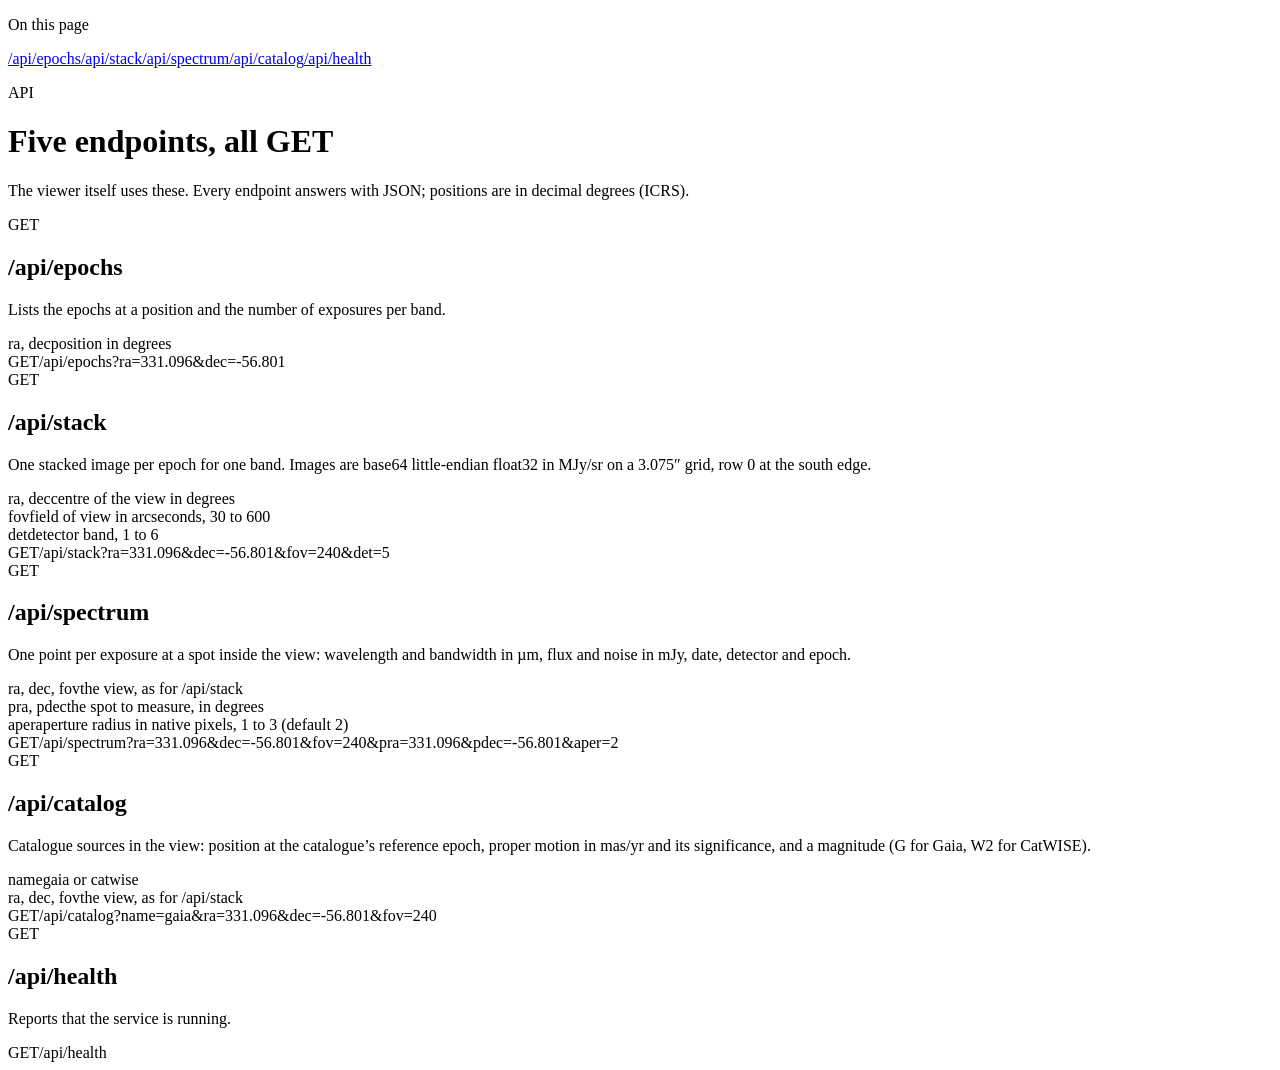
==== frontend/api.html @ 4aac5b3e "Add site shell, dark/light theme and sub-pages (home, targets, method, API, about, 404); tool moves " ====
<!doctype html>
<!-- AI-assisted code (Claude Code). -->
<html lang="en">
<head>
<meta charset="utf-8">
<meta name="viewport" content="width=device-width, initial-scale=1">
<title>API · SPHEREx Blink</title>
<link rel="preconnect" href="https://fonts.googleapis.com"><link rel="preconnect" href="https://fonts.gstatic.com" crossorigin>
<link href="https://fonts.googleapis.com/css2?family=Inter:wght@400;500;600&family=JetBrains+Mono&display=swap" rel="stylesheet">
<link rel="stylesheet" href="/site.css">
<script src="/site.js"></script>
</head>
<body>
<site-header active="api"></site-header>
<div class="doc wrap">
  <nav class="toc" aria-label="On this page">
    <p class="t-micro c-3">On this page</p>
    <a class="on" href="#epochs">/api/epochs</a><a href="#stack">/api/stack</a><a href="#spectrum">/api/spectrum</a><a href="#catalog">/api/catalog</a><a href="#health">/api/health</a>
  </nav>
  <main class="doc-main api-list">
    <div class="page-head">
      <p class="t-micro c-3">API</p>
      <h1 class="t-heading">Five endpoints, all GET</h1>
      <p class="t-lead c-2">The viewer itself uses these. Every endpoint answers with JSON; positions are in decimal degrees (ICRS).</p>
    </div>
    <article class="card ep" id="epochs">
      <div class="sig"><span class="t-mono get">GET</span><h2 class="t-title">/api/epochs</h2></div>
      <p class="t-body c-2">Lists the epochs at a position and the number of exposures per band.</p>
      <div class="params"><div><span class="t-mono k">ra, dec</span><span class="t-body c-2">position in degrees</span></div></div>
      <div class="ex"><span class="t-mono c-3">GET</span><span class="t-mono c-2">/api/epochs?ra=331.096&amp;dec=-56.801</span></div>
    </article>
    <article class="card ep" id="stack">
      <div class="sig"><span class="t-mono get">GET</span><h2 class="t-title">/api/stack</h2></div>
      <p class="t-body c-2">One stacked image per epoch for one band. Images are base64 little-endian float32 in MJy/sr on a 3.075″ grid, row 0 at the south edge.</p>
      <div class="params">
        <div><span class="t-mono k">ra, dec</span><span class="t-body c-2">centre of the view in degrees</span></div>
        <div><span class="t-mono k">fov</span><span class="t-body c-2">field of view in arcseconds, 30 to 600</span></div>
        <div><span class="t-mono k">det</span><span class="t-body c-2">detector band, 1 to 6</span></div>
      </div>
      <div class="ex"><span class="t-mono c-3">GET</span><span class="t-mono c-2">/api/stack?ra=331.096&amp;dec=-56.801&amp;fov=240&amp;det=5</span></div>
    </article>
    <article class="card ep" id="spectrum">
      <div class="sig"><span class="t-mono get">GET</span><h2 class="t-title">/api/spectrum</h2></div>
      <p class="t-body c-2">One point per exposure at a spot inside the view: wavelength and bandwidth in µm, flux and noise in mJy, date, detector and epoch.</p>
      <div class="params">
        <div><span class="t-mono k">ra, dec, fov</span><span class="t-body c-2">the view, as for /api/stack</span></div>
        <div><span class="t-mono k">pra, pdec</span><span class="t-body c-2">the spot to measure, in degrees</span></div>
        <div><span class="t-mono k">aper</span><span class="t-body c-2">aperture radius in native pixels, 1 to 3 (default 2)</span></div>
      </div>
      <div class="ex"><span class="t-mono c-3">GET</span><span class="t-mono c-2">/api/spectrum?ra=331.096&amp;dec=-56.801&amp;fov=240&amp;pra=331.096&amp;pdec=-56.801&amp;aper=2</span></div>
    </article>
    <article class="card ep" id="catalog">
      <div class="sig"><span class="t-mono get">GET</span><h2 class="t-title">/api/catalog</h2></div>
      <p class="t-body c-2">Catalogue sources in the view: position at the catalogue’s reference epoch, proper motion in mas/yr and its significance, and a magnitude (G for Gaia, W2 for CatWISE).</p>
      <div class="params">
        <div><span class="t-mono k">name</span><span class="t-body c-2">gaia or catwise</span></div>
        <div><span class="t-mono k">ra, dec, fov</span><span class="t-body c-2">the view, as for /api/stack</span></div>
      </div>
      <div class="ex"><span class="t-mono c-3">GET</span><span class="t-mono c-2">/api/catalog?name=gaia&amp;ra=331.096&amp;dec=-56.801&amp;fov=240</span></div>
    </article>
    <article class="card ep" id="health">
      <div class="sig"><span class="t-mono get">GET</span><h2 class="t-title">/api/health</h2></div>
      <p class="t-body c-2">Reports that the service is running.</p>
      <div class="ex"><span class="t-mono c-3">GET</span><span class="t-mono c-2">/api/health</span></div>
    </article>
  </main>
</div>
<site-footer></site-footer>
</body>
</html>
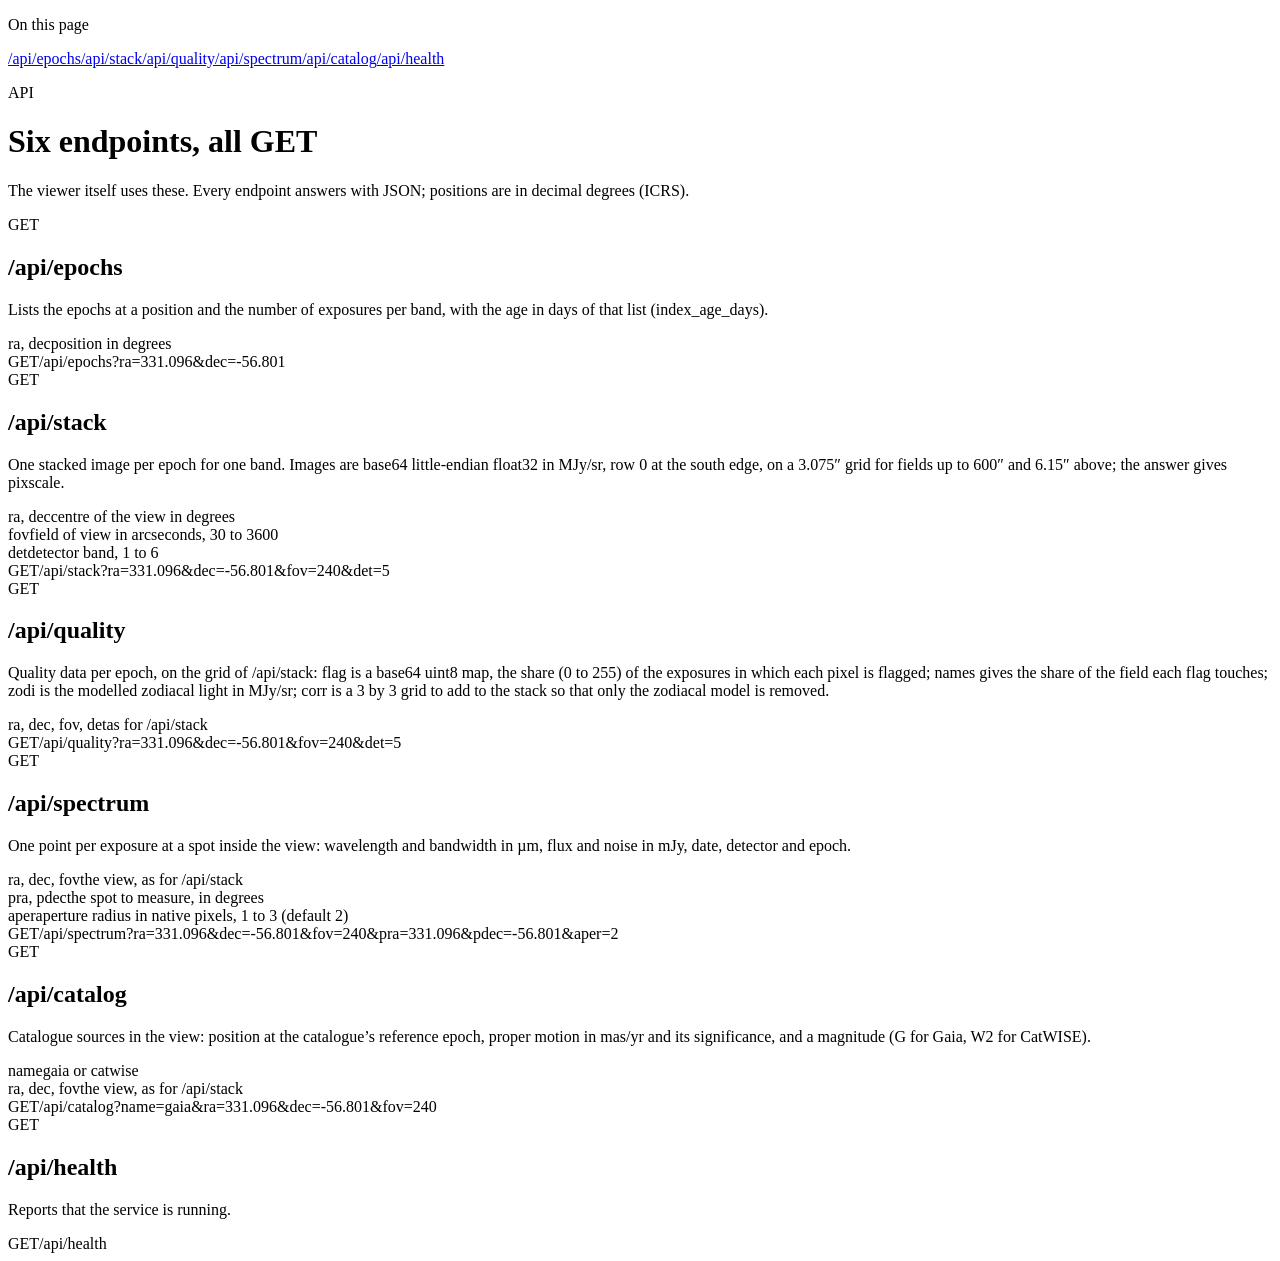
==== commit 6c4905b6: "Wide fields (30 arcmin, 1 degree), quality-flag and zodiacal-light layers, 102-channel spectrum, wee" ====
--- a/frontend/api.html
+++ b/frontend/api.html
@@ -15,29 +15,35 @@
 <div class="doc wrap">
   <nav class="toc" aria-label="On this page">
     <p class="t-micro c-3">On this page</p>
-    <a class="on" href="#epochs">/api/epochs</a><a href="#stack">/api/stack</a><a href="#spectrum">/api/spectrum</a><a href="#catalog">/api/catalog</a><a href="#health">/api/health</a>
+    <a class="on" href="#epochs">/api/epochs</a><a href="#stack">/api/stack</a><a href="#quality">/api/quality</a><a href="#spectrum">/api/spectrum</a><a href="#catalog">/api/catalog</a><a href="#health">/api/health</a>
   </nav>
   <main class="doc-main api-list">
     <div class="page-head">
       <p class="t-micro c-3">API</p>
-      <h1 class="t-heading">Five endpoints, all GET</h1>
+      <h1 class="t-heading">Six endpoints, all GET</h1>
       <p class="t-lead c-2">The viewer itself uses these. Every endpoint answers with JSON; positions are in decimal degrees (ICRS).</p>
     </div>
     <article class="card ep" id="epochs">
       <div class="sig"><span class="t-mono get">GET</span><h2 class="t-title">/api/epochs</h2></div>
-      <p class="t-body c-2">Lists the epochs at a position and the number of exposures per band.</p>
+      <p class="t-body c-2">Lists the epochs at a position and the number of exposures per band, with the age in days of that list (index_age_days).</p>
       <div class="params"><div><span class="t-mono k">ra, dec</span><span class="t-body c-2">position in degrees</span></div></div>
       <div class="ex"><span class="t-mono c-3">GET</span><span class="t-mono c-2">/api/epochs?ra=331.096&amp;dec=-56.801</span></div>
     </article>
     <article class="card ep" id="stack">
       <div class="sig"><span class="t-mono get">GET</span><h2 class="t-title">/api/stack</h2></div>
-      <p class="t-body c-2">One stacked image per epoch for one band. Images are base64 little-endian float32 in MJy/sr on a 3.075″ grid, row 0 at the south edge.</p>
+      <p class="t-body c-2">One stacked image per epoch for one band. Images are base64 little-endian float32 in MJy/sr, row 0 at the south edge, on a 3.075″ grid for fields up to 600″ and 6.15″ above; the answer gives pixscale.</p>
       <div class="params">
         <div><span class="t-mono k">ra, dec</span><span class="t-body c-2">centre of the view in degrees</span></div>
-        <div><span class="t-mono k">fov</span><span class="t-body c-2">field of view in arcseconds, 30 to 600</span></div>
+        <div><span class="t-mono k">fov</span><span class="t-body c-2">field of view in arcseconds, 30 to 3600</span></div>
         <div><span class="t-mono k">det</span><span class="t-body c-2">detector band, 1 to 6</span></div>
       </div>
       <div class="ex"><span class="t-mono c-3">GET</span><span class="t-mono c-2">/api/stack?ra=331.096&amp;dec=-56.801&amp;fov=240&amp;det=5</span></div>
+    </article>
+    <article class="card ep" id="quality">
+      <div class="sig"><span class="t-mono get">GET</span><h2 class="t-title">/api/quality</h2></div>
+      <p class="t-body c-2">Quality data per epoch, on the grid of /api/stack: flag is a base64 uint8 map, the share (0 to 255) of the exposures in which each pixel is flagged; names gives the share of the field each flag touches; zodi is the modelled zodiacal light in MJy/sr; corr is a 3 by 3 grid to add to the stack so that only the zodiacal model is removed.</p>
+      <div class="params"><div><span class="t-mono k">ra, dec, fov, det</span><span class="t-body c-2">as for /api/stack</span></div></div>
+      <div class="ex"><span class="t-mono c-3">GET</span><span class="t-mono c-2">/api/quality?ra=331.096&amp;dec=-56.801&amp;fov=240&amp;det=5</span></div>
     </article>
     <article class="card ep" id="spectrum">
       <div class="sig"><span class="t-mono get">GET</span><h2 class="t-title">/api/spectrum</h2></div>
